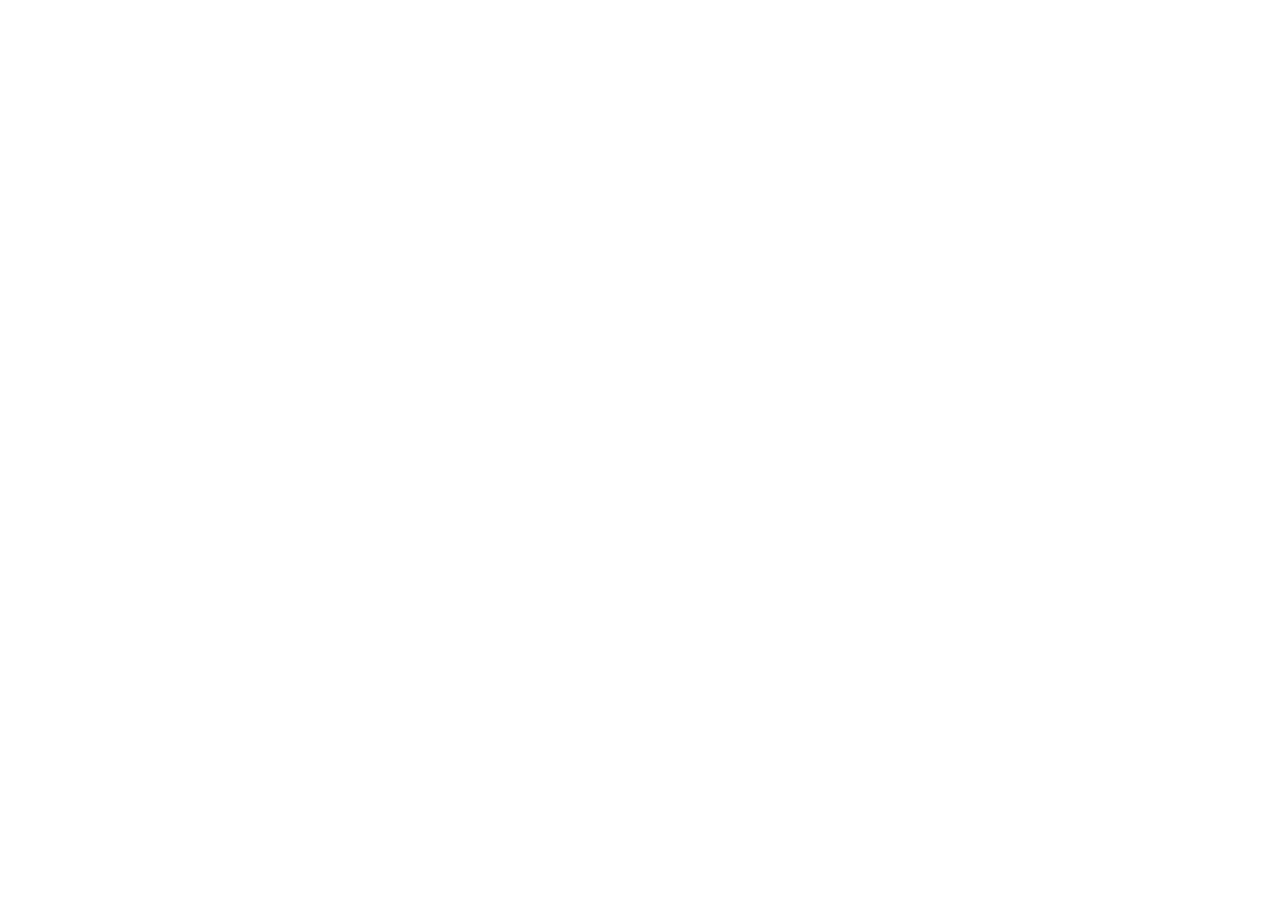
==== pages/publish.html @ 771a1a92 "Create publish.html" ====
<!DOCTYPE html>
<html lang="en">
<head>
  <meta charset="UTF-8">
  <title>Publish · Book Studio</title>
  <meta name="viewport" content="width=device-width, initial-scale=1">

  <link rel="stylesheet" href="css/publish.css">
</head>

<body>

  <div id="publishApp"></div>

  <script type="module" src="js/publish.js"></script>
</body>
</html>
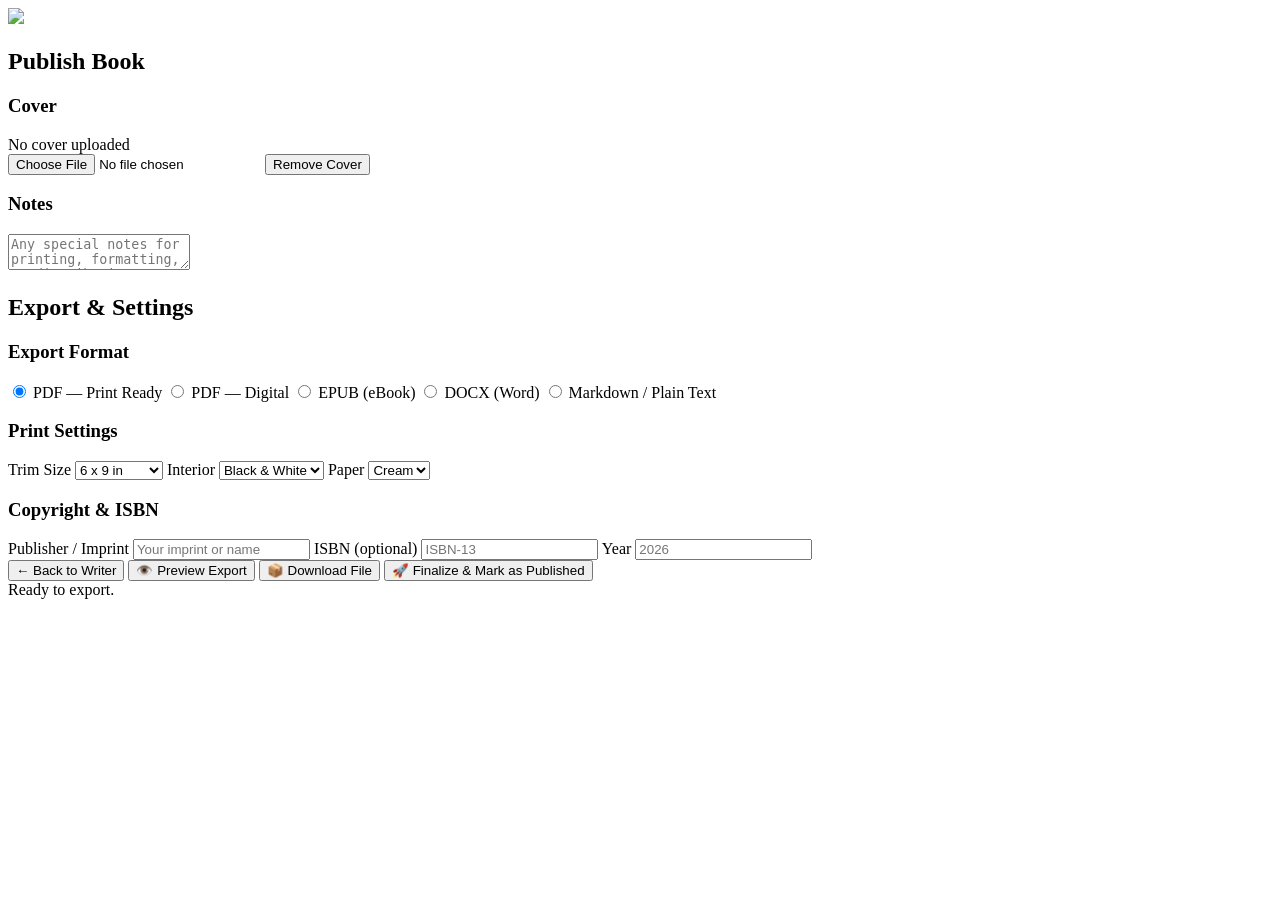
==== commit 601aa911: "Update publish.html" ====
--- a/pages/publish.html
+++ b/pages/publish.html
@@ -2,16 +2,143 @@
 <html lang="en">
 <head>
   <meta charset="UTF-8">
-  <title>Publish · Book Studio</title>
+  <title>Boardwalk Book Studio — Publish</title>
   <meta name="viewport" content="width=device-width, initial-scale=1">
-
-  <link rel="stylesheet" href="css/publish.css">
+  <link rel="stylesheet" href="css/main.css">
 </head>
-
 <body>
 
-  <div id="publishApp"></div>
+  <!-- Logo -->
+  <img src="img/publish-logo.JPG" id="brandLogo"
+       onclick="window.location.href='index.html'">
 
-  <script type="module" src="js/publish.js"></script>
+  <div id="app" class="publish-layout">
+
+    <!-- LEFT: BOOK SUMMARY + COVER -->
+    <section class="panel panel-left publish-left">
+
+      <div class="panel-header">
+        <h2 class="panel-title">Publish Book</h2>
+      </div>
+
+      <div id="publishBookMeta" class="publish-meta">
+        <!-- Filled by JS -->
+      </div>
+
+      <div class="publish-cover-block">
+        <h3 class="sub-title">Cover</h3>
+
+        <div id="coverPreview" class="cover-preview">
+          <span class="cover-placeholder-text">No cover uploaded</span>
+        </div>
+
+        <input type="file" id="coverInput" accept="image/*" class="cover-input">
+        <button id="removeCoverBtn" class="btn">Remove Cover</button>
+      </div>
+
+      <div class="publish-notes">
+        <h3 class="sub-title">Notes</h3>
+        <textarea id="publishNotes" class="publish-notes-input"
+                  placeholder="Any special notes for printing, formatting, or distribution..."></textarea>
+      </div>
+
+    </section>
+
+    <!-- RIGHT: EXPORT + SETTINGS -->
+    <section class="panel panel-right publish-right">
+
+      <div class="panel-header">
+        <h2 class="panel-title">Export & Settings</h2>
+      </div>
+
+      <!-- FORMAT OPTIONS -->
+      <div class="subpanel">
+        <h3 class="sub-title">Export Format</h3>
+
+        <div class="export-options">
+          <label class="export-option">
+            <input type="radio" name="exportFormat" value="pdf-print" checked>
+            <span>PDF — Print Ready</span>
+          </label>
+
+          <label class="export-option">
+            <input type="radio" name="exportFormat" value="pdf-digital">
+            <span>PDF — Digital</span>
+          </label>
+
+          <label class="export-option">
+            <input type="radio" name="exportFormat" value="epub">
+            <span>EPUB (eBook)</span>
+          </label>
+
+          <label class="export-option">
+            <input type="radio" name="exportFormat" value="docx">
+            <span>DOCX (Word)</span>
+          </label>
+
+          <label class="export-option">
+            <input type="radio" name="exportFormat" value="markdown">
+            <span>Markdown / Plain Text</span>
+          </label>
+        </div>
+      </div>
+
+      <!-- PRINT SETTINGS -->
+      <div class="subpanel">
+        <h3 class="sub-title">Print Settings</h3>
+
+        <label class="field-label">Trim Size</label>
+        <select id="publishTrimSize" class="field-input">
+          <option value="5x8">5 x 8 in</option>
+          <option value="5.5x8.5">5.5 x 8.5 in</option>
+          <option value="6x9" selected>6 x 9 in</option>
+          <option value="8.5x11">8.5 x 11 in</option>
+        </select>
+
+        <label class="field-label">Interior</label>
+        <select id="publishInterior" class="field-input">
+          <option value="b&w" selected>Black & White</option>
+          <option value="color">Color</option>
+        </select>
+
+        <label class="field-label">Paper</label>
+        <select id="publishPaper" class="field-input">
+          <option value="cream" selected>Cream</option>
+          <option value="white">White</option>
+        </select>
+      </div>
+
+      <!-- COPYRIGHT / ISBN -->
+      <div class="subpanel">
+        <h3 class="sub-title">Copyright & ISBN</h3>
+
+        <label class="field-label">Publisher / Imprint</label>
+        <input id="publishImprint" class="field-input" placeholder="Your imprint or name">
+
+        <label class="field-label">ISBN (optional)</label>
+        <input id="publishISBN" class="field-input" placeholder="ISBN-13">
+
+        <label class="field-label">Year</label>
+        <input id="publishYear" class="field-input" placeholder="2026">
+      </div>
+
+      <!-- ACTIONS -->
+      <div class="publish-actions">
+        <button id="backToWriterBtn" class="btn">← Back to Writer</button>
+        <button id="previewExportBtn" class="btn">👁️ Preview Export</button>
+        <button id="downloadExportBtn" class="btn btn-gold">📦 Download File</button>
+        <button id="finalPublishBtn" class="btn btn-gold">🚀 Finalize & Mark as Published</button>
+      </div>
+
+      <!-- STATUS / LOG -->
+      <div id="publishStatus" class="publish-status">
+        Ready to export.
+      </div>
+
+    </section>
+
+  </div>
+
+  <script src="js/publish.js" type="module"></script>
 </body>
 </html>
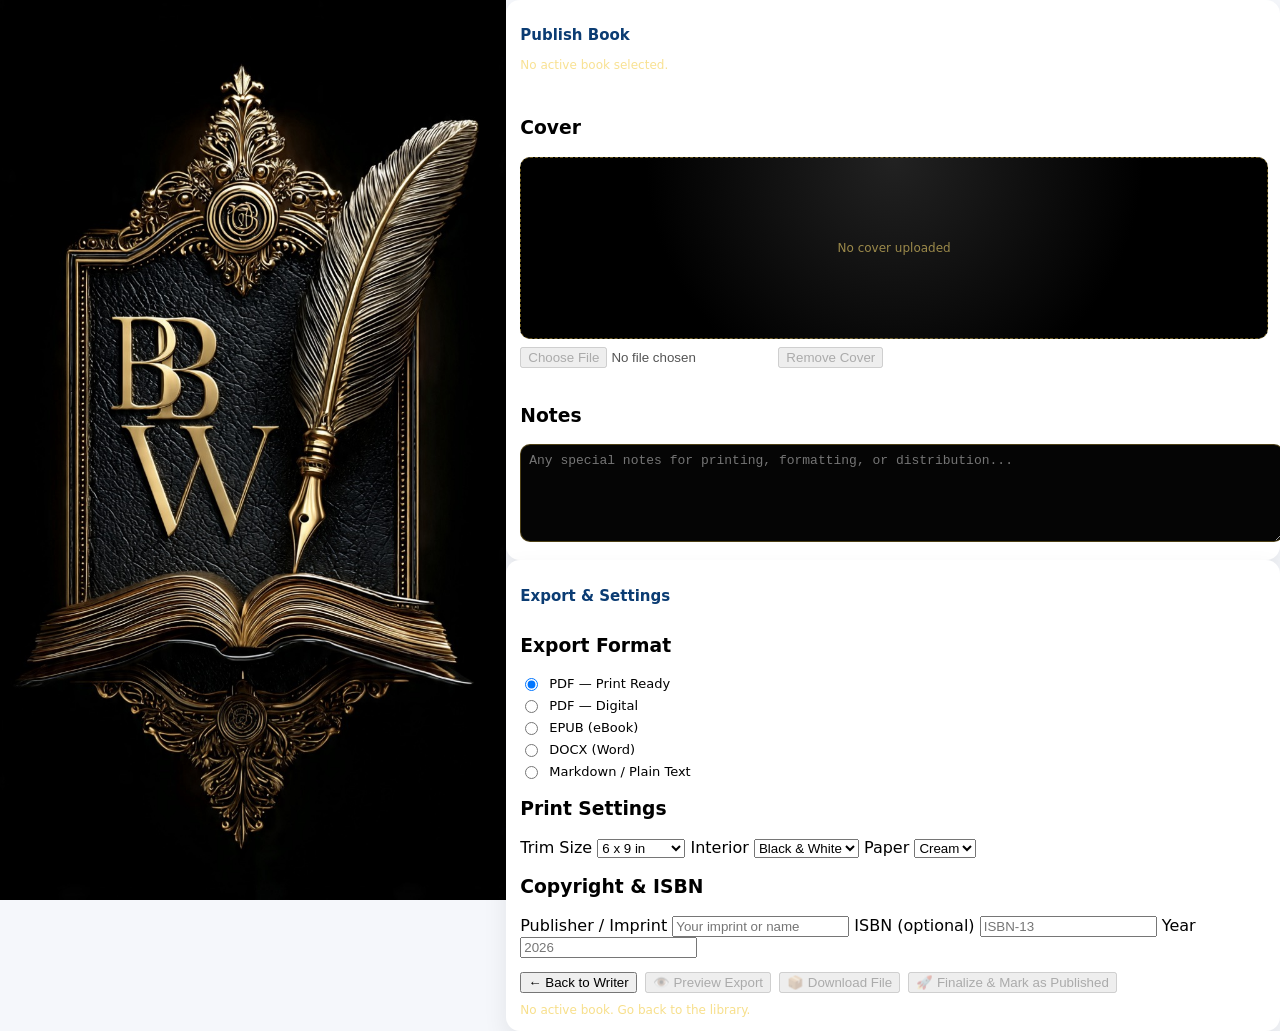
==== commit 732b3427: "Update publish.html" ====
--- a/pages/publish.html
+++ b/pages/publish.html
@@ -4,13 +4,16 @@
   <meta charset="UTF-8">
   <title>Boardwalk Book Studio — Publish</title>
   <meta name="viewport" content="width=device-width, initial-scale=1">
-  <link rel="stylesheet" href="css/main.css">
+
+  <!-- GLOBAL CSS -->
+  <link rel="stylesheet" href="../css/main.css">
+  <link rel="stylesheet" href="../css/publish.css">
 </head>
 <body>
 
   <!-- Logo -->
-  <img src="img/publish-logo.JPG" id="brandLogo"
-       onclick="window.location.href='index.html'">
+  <img src="../img/publish-logo.JPG" id="brandLogo"
+       onclick="window.location.href='../index.html'">
 
   <div id="app" class="publish-layout">
 
@@ -21,10 +24,10 @@
         <h2 class="panel-title">Publish Book</h2>
       </div>
 
-      <div id="publishBookMeta" class="publish-meta">
-        <!-- Filled by JS -->
-      </div>
+      <!-- BOOK META (TITLE, AUTHOR, GENRE, WORD COUNT, ETC.) -->
+      <div id="publishBookMeta" class="publish-meta"></div>
 
+      <!-- COVER -->
       <div class="publish-cover-block">
         <h3 class="sub-title">Cover</h3>
 
@@ -36,10 +39,11 @@
         <button id="removeCoverBtn" class="btn">Remove Cover</button>
       </div>
 
+      <!-- NOTES -->
       <div class="publish-notes">
         <h3 class="sub-title">Notes</h3>
         <textarea id="publishNotes" class="publish-notes-input"
-                  placeholder="Any special notes for printing, formatting, or distribution..."></textarea>
+          placeholder="Any special notes for printing, formatting, or distribution..."></textarea>
       </div>
 
     </section>
@@ -51,7 +55,7 @@
         <h2 class="panel-title">Export & Settings</h2>
       </div>
 
-      <!-- FORMAT OPTIONS -->
+      <!-- EXPORT FORMAT -->
       <div class="subpanel">
         <h3 class="sub-title">Export Format</h3>
 
@@ -122,7 +126,7 @@
         <input id="publishYear" class="field-input" placeholder="2026">
       </div>
 
-      <!-- ACTIONS -->
+      <!-- ACTION BUTTONS -->
       <div class="publish-actions">
         <button id="backToWriterBtn" class="btn">← Back to Writer</button>
         <button id="previewExportBtn" class="btn">👁️ Preview Export</button>
@@ -139,6 +143,7 @@
 
   </div>
 
-  <script src="js/publish.js" type="module"></script>
+  <!-- JS -->
+  <script src="../js/publish.js" type="module"></script>
 </body>
 </html>
--- a/css/main.css
+++ b/css/main.css
@@ -0,0 +1,109 @@
+/* PUBLISH LAYOUT */
+.publish-layout {
+  grid-template-columns: 340px minmax(0, 1fr);
+}
+
+/* LEFT PUBLISH PANEL */
+.publish-meta {
+  margin-bottom: 14px;
+  font-size: 13px;
+  line-height: 1.5;
+}
+
+.publish-meta-title {
+  font-size: 18px;
+  color: var(--gold-soft);
+  margin-bottom: 4px;
+}
+
+.publish-meta-subtitle {
+  font-size: 13px;
+  color: rgba(245,215,110,0.8);
+  margin-bottom: 6px;
+}
+
+.publish-meta-line {
+  font-size: 12px;
+  color: rgba(245,215,110,0.75);
+}
+
+/* COVER */
+.publish-cover-block {
+  margin-top: 10px;
+}
+
+.cover-preview {
+  width: 100%;
+  height: 180px;
+  border-radius: 10px;
+  border: 1px dashed rgba(212,175,55,0.5);
+  background: radial-gradient(circle at top, #222 0, #000 60%);
+  display: flex;
+  align-items: center;
+  justify-content: center;
+  margin-bottom: 8px;
+  overflow: hidden;
+}
+
+.cover-preview img {
+  width: 100%;
+  height: 100%;
+  object-fit: cover;
+}
+
+.cover-placeholder-text {
+  font-size: 12px;
+  color: rgba(245,215,110,0.6);
+}
+
+.cover-input {
+  margin-bottom: 6px;
+}
+
+/* NOTES */
+.publish-notes {
+  margin-top: 12px;
+}
+
+.publish-notes-input {
+  width: 100%;
+  min-height: 80px;
+  border-radius: 10px;
+  border: 1px solid rgba(212,175,55,0.35);
+  background: #050505;
+  color: var(--gold);
+  padding: 8px;
+  font-size: 13px;
+  resize: vertical;
+}
+
+/* EXPORT OPTIONS */
+.export-options {
+  display: flex;
+  flex-direction: column;
+  gap: 6px;
+  margin-top: 6px;
+}
+
+.export-option {
+  display: flex;
+  align-items: center;
+  gap: 8px;
+  font-size: 13px;
+  cursor: pointer;
+}
+
+/* ACTIONS */
+.publish-actions {
+  margin-top: 14px;
+  display: flex;
+  flex-wrap: wrap;
+  gap: 8px;
+}
+
+/* STATUS */
+.publish-status {
+  margin-top: 10px;
+  font-size: 12px;
+  color: rgba(245,215,110,0.8);
+}
--- a/css/publish.css
+++ b/css/publish.css
@@ -0,0 +1,58 @@
+:root {
+  --blue: #0b3c73;
+  --red-light: #ff6b6b;
+  --white: #ffffff;
+  --radius: 14px;
+}
+
+body {
+  margin: 0;
+  font-family: system-ui, sans-serif;
+  background: #f5f7fb;
+  display: flex;
+  height: 100vh;
+}
+
+#publishApp {
+  flex: 1;
+  display: grid;
+  grid-template-columns: 280px 1fr;
+  gap: 12px;
+  padding: 16px;
+}
+
+.panel {
+  background: var(--white);
+  border-radius: var(--radius);
+  padding: 14px;
+  box-shadow: 0 10px 25px rgba(0,0,0,0.08);
+  display: flex;
+  flex-direction: column;
+}
+
+.panel-title {
+  font-size: 15px;
+  font-weight: 600;
+  color: var(--blue);
+  margin-bottom: 12px;
+}
+
+#canvasArea {
+  background: #fff;
+  border-radius: 12px;
+  border: 1px solid #d6d9e5;
+  position: relative;
+  overflow: hidden;
+}
+
+.draggable {
+  position: absolute;
+  cursor: move;
+  user-select: none;
+}
+
+.font-select {
+  width: 100%;
+  padding: 8px;
+  border-radius: 8px;
+}
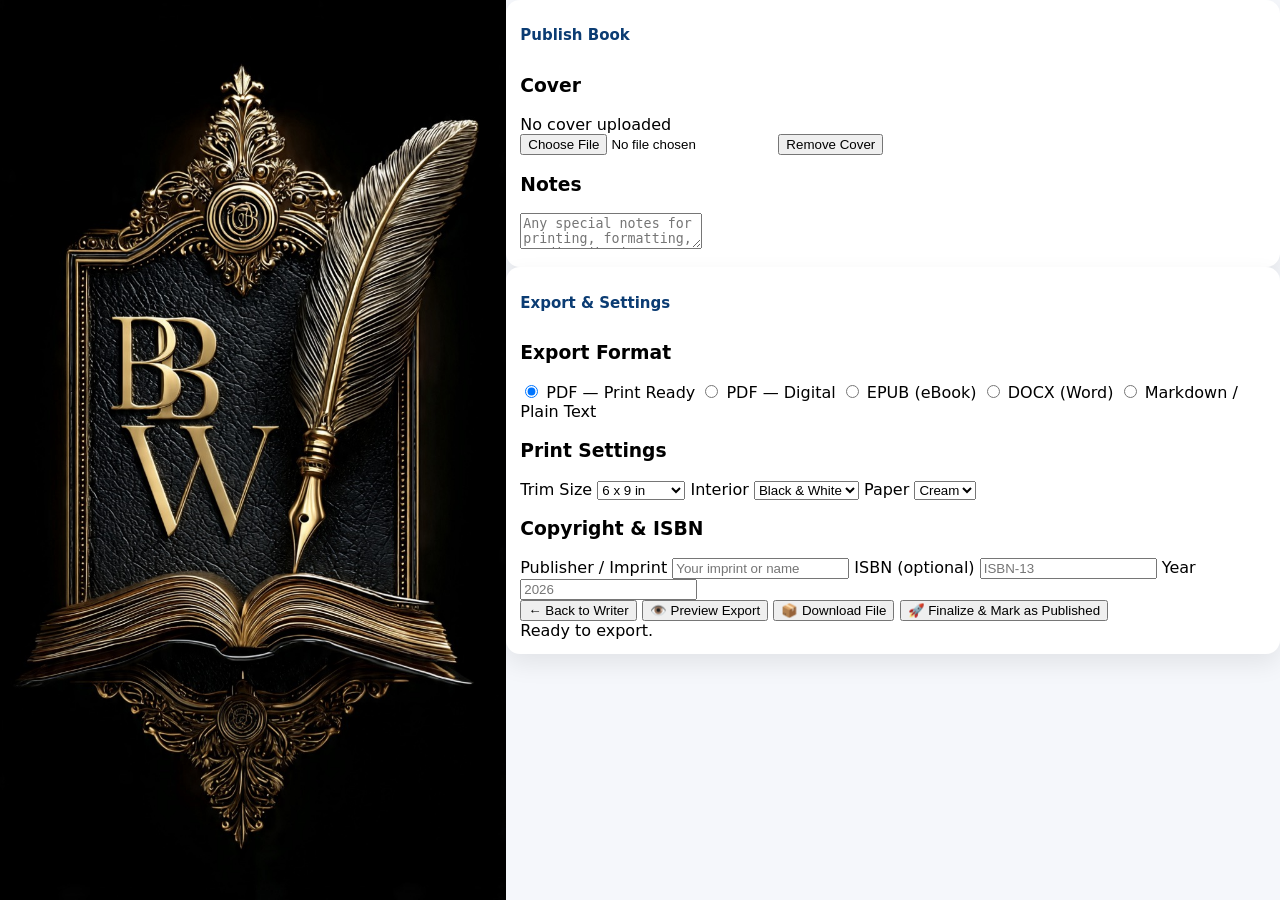
==== commit 7be78a01: "Update publish.html" ====
--- a/pages/publish.html
+++ b/pages/publish.html
@@ -6,8 +6,7 @@
   <meta name="viewport" content="width=device-width, initial-scale=1">
 
   <!-- GLOBAL CSS -->
-  <link rel="stylesheet" href="../css/main.css">
-  <link rel="stylesheet" href="../css/publish.css">
+  <link rel="stylesheet" href="/css/publish.css">
 </head>
 <body>
 
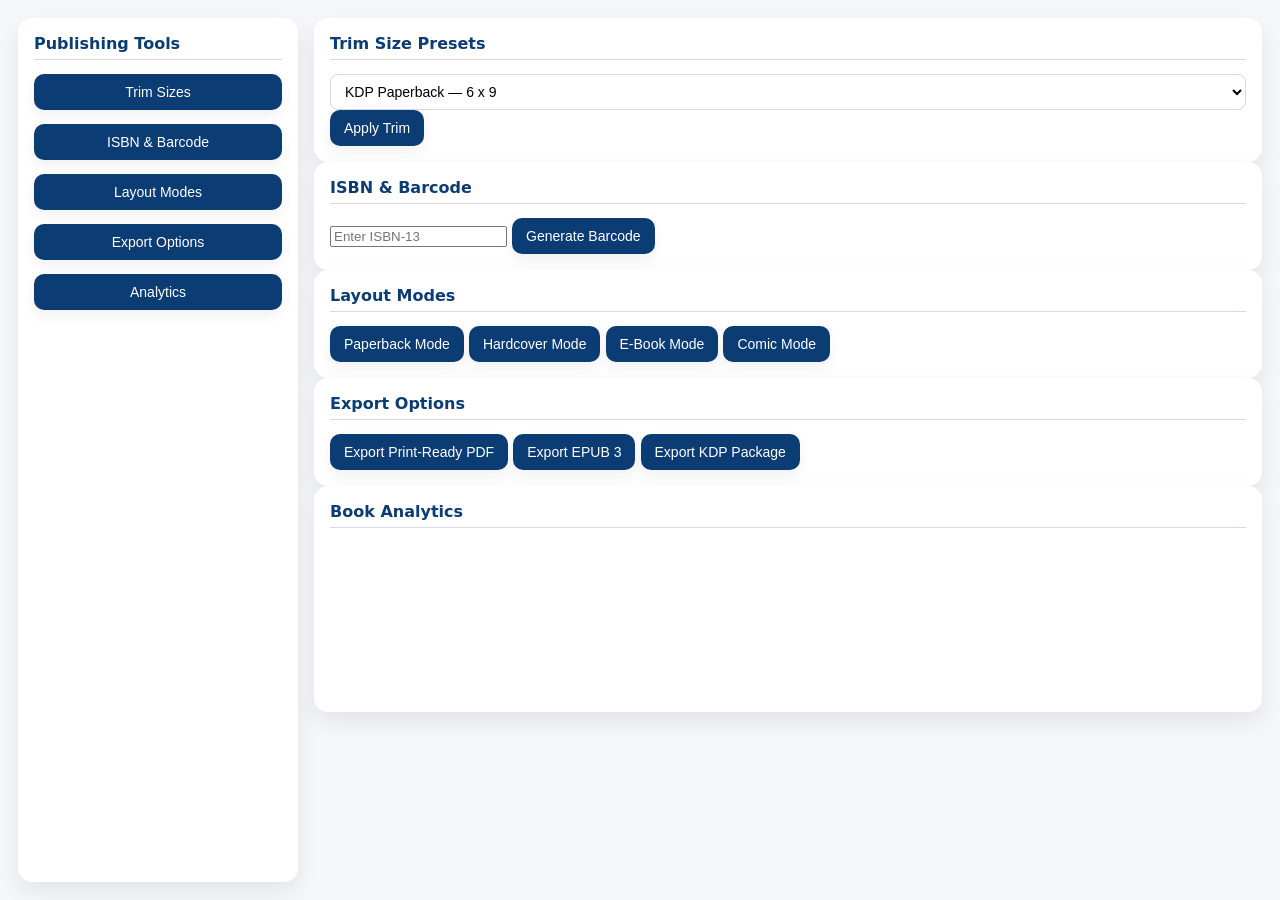
==== commit b28de166: "Update publish.html" ====
--- a/pages/publish.html
+++ b/pages/publish.html
@@ -1,148 +1,90 @@
 <!DOCTYPE html>
 <html lang="en">
 <head>
-  <meta charset="UTF-8">
+  <meta charset="utf-8" />
   <title>Boardwalk Book Studio — Publish</title>
-  <meta name="viewport" content="width=device-width, initial-scale=1">
+  <meta name="viewport" content="width=device-width, initial-scale=1" />
 
-  <!-- GLOBAL CSS -->
-  <link rel="stylesheet" href="/css/publish.css">
+  <link rel="stylesheet" href="../css/publish.css" />
 </head>
 <body>
 
-  <!-- Logo -->
-  <img src="../img/publish-logo.JPG" id="brandLogo"
-       onclick="window.location.href='../index.html'">
+<div id="publishApp">
 
-  <div id="app" class="publish-layout">
+  <!-- LEFT NAVIGATION -->
+  <aside id="publishNav" class="panel nav-panel">
+    <h2 class="panel-title">Publishing Tools</h2>
 
-    <!-- LEFT: BOOK SUMMARY + COVER -->
-    <section class="panel panel-left publish-left">
+    <button class="nav-btn" data-panel="trimPanel">Trim Sizes</button>
+    <button class="nav-btn" data-panel="isbnPanel">ISBN & Barcode</button>
+    <button class="nav-btn" data-panel="layoutPanel">Layout Modes</button>
+    <button class="nav-btn" data-panel="exportPanel">Export Options</button>
+    <button class="nav-btn" data-panel="analyticsPanel">Analytics</button>
+  </aside>
 
-      <div class="panel-header">
-        <h2 class="panel-title">Publish Book</h2>
+  <!-- MAIN CONTENT AREA -->
+  <main id="publishMain">
+
+    <!-- TRIM SIZE PANEL -->
+    <section id="trimPanel" class="panel hidden">
+      <h2 class="panel-title">Trim Size Presets</h2>
+      <div class="panel-body">
+        <select id="trimSelect" class="input">
+          <option value="6x9">KDP Paperback — 6 x 9</option>
+          <option value="5.5x8.5">Trade — 5.5 x 8.5</option>
+          <option value="8.5x11">Letter — 8.5 x 11</option>
+          <option value="comic">Comic — 7 x 10</option>
+        </select>
+        <button id="applyTrim" class="btn-gold">Apply Trim</button>
       </div>
-
-      <!-- BOOK META (TITLE, AUTHOR, GENRE, WORD COUNT, ETC.) -->
-      <div id="publishBookMeta" class="publish-meta"></div>
-
-      <!-- COVER -->
-      <div class="publish-cover-block">
-        <h3 class="sub-title">Cover</h3>
-
-        <div id="coverPreview" class="cover-preview">
-          <span class="cover-placeholder-text">No cover uploaded</span>
-        </div>
-
-        <input type="file" id="coverInput" accept="image/*" class="cover-input">
-        <button id="removeCoverBtn" class="btn">Remove Cover</button>
-      </div>
-
-      <!-- NOTES -->
-      <div class="publish-notes">
-        <h3 class="sub-title">Notes</h3>
-        <textarea id="publishNotes" class="publish-notes-input"
-          placeholder="Any special notes for printing, formatting, or distribution..."></textarea>
-      </div>
-
     </section>
 
-    <!-- RIGHT: EXPORT + SETTINGS -->
-    <section class="panel panel-right publish-right">
-
-      <div class="panel-header">
-        <h2 class="panel-title">Export & Settings</h2>
+    <!-- ISBN PANEL -->
+    <section id="isbnPanel" class="panel hidden">
+      <h2 class="panel-title">ISBN & Barcode</h2>
+      <div class="panel-body">
+        <input id="isbnInput" class="input" placeholder="Enter ISBN-13" />
+        <button id="generateBarcode" class="btn-gold">Generate Barcode</button>
+        <div id="barcodePreview" class="barcode-box"></div>
       </div>
-
-      <!-- EXPORT FORMAT -->
-      <div class="subpanel">
-        <h3 class="sub-title">Export Format</h3>
-
-        <div class="export-options">
-          <label class="export-option">
-            <input type="radio" name="exportFormat" value="pdf-print" checked>
-            <span>PDF — Print Ready</span>
-          </label>
-
-          <label class="export-option">
-            <input type="radio" name="exportFormat" value="pdf-digital">
-            <span>PDF — Digital</span>
-          </label>
-
-          <label class="export-option">
-            <input type="radio" name="exportFormat" value="epub">
-            <span>EPUB (eBook)</span>
-          </label>
-
-          <label class="export-option">
-            <input type="radio" name="exportFormat" value="docx">
-            <span>DOCX (Word)</span>
-          </label>
-
-          <label class="export-option">
-            <input type="radio" name="exportFormat" value="markdown">
-            <span>Markdown / Plain Text</span>
-          </label>
-        </div>
-      </div>
-
-      <!-- PRINT SETTINGS -->
-      <div class="subpanel">
-        <h3 class="sub-title">Print Settings</h3>
-
-        <label class="field-label">Trim Size</label>
-        <select id="publishTrimSize" class="field-input">
-          <option value="5x8">5 x 8 in</option>
-          <option value="5.5x8.5">5.5 x 8.5 in</option>
-          <option value="6x9" selected>6 x 9 in</option>
-          <option value="8.5x11">8.5 x 11 in</option>
-        </select>
-
-        <label class="field-label">Interior</label>
-        <select id="publishInterior" class="field-input">
-          <option value="b&w" selected>Black & White</option>
-          <option value="color">Color</option>
-        </select>
-
-        <label class="field-label">Paper</label>
-        <select id="publishPaper" class="field-input">
-          <option value="cream" selected>Cream</option>
-          <option value="white">White</option>
-        </select>
-      </div>
-
-      <!-- COPYRIGHT / ISBN -->
-      <div class="subpanel">
-        <h3 class="sub-title">Copyright & ISBN</h3>
-
-        <label class="field-label">Publisher / Imprint</label>
-        <input id="publishImprint" class="field-input" placeholder="Your imprint or name">
-
-        <label class="field-label">ISBN (optional)</label>
-        <input id="publishISBN" class="field-input" placeholder="ISBN-13">
-
-        <label class="field-label">Year</label>
-        <input id="publishYear" class="field-input" placeholder="2026">
-      </div>
-
-      <!-- ACTION BUTTONS -->
-      <div class="publish-actions">
-        <button id="backToWriterBtn" class="btn">← Back to Writer</button>
-        <button id="previewExportBtn" class="btn">👁️ Preview Export</button>
-        <button id="downloadExportBtn" class="btn btn-gold">📦 Download File</button>
-        <button id="finalPublishBtn" class="btn btn-gold">🚀 Finalize & Mark as Published</button>
-      </div>
-
-      <!-- STATUS / LOG -->
-      <div id="publishStatus" class="publish-status">
-        Ready to export.
-      </div>
-
     </section>
 
-  </div>
+    <!-- LAYOUT MODES -->
+    <section id="layoutPanel" class="panel hidden">
+      <h2 class="panel-title">Layout Modes</h2>
+      <div class="panel-body">
+        <button class="layout-btn" data-mode="paperback">Paperback Mode</button>
+        <button class="layout-btn" data-mode="hardcover">Hardcover Mode</button>
+        <button class="layout-btn" data-mode="ebook">E‑Book Mode</button>
+        <button class="layout-btn" data-mode="comic">Comic Mode</button>
+      </div>
+    </section>
 
-  <!-- JS -->
-  <script src="../js/publish.js" type="module"></script>
+    <!-- EXPORT OPTIONS -->
+    <section id="exportPanel" class="panel hidden">
+      <h2 class="panel-title">Export Options</h2>
+      <div class="panel-body">
+        <button id="exportPDF" class="btn-gold">Export Print‑Ready PDF</button>
+        <button id="exportEPUB" class="btn-gold">Export EPUB 3</button>
+        <button id="exportKDP" class="btn-gold">Export KDP Package</button>
+      </div>
+    </section>
+
+    <!-- ANALYTICS -->
+    <section id="analyticsPanel" class="panel hidden">
+      <h2 class="panel-title">Book Analytics</h2>
+      <div class="panel-body">
+        <div id="analyticsWords" class="metric-box"></div>
+        <div id="analyticsChapters" class="metric-box"></div>
+        <div id="analyticsReadingTime" class="metric-box"></div>
+        <canvas id="pacingGraph"></canvas>
+      </div>
+    </section>
+
+  </main>
+
+</div>
+
+<script type="module" src="../js/publish.js"></script>
 </body>
 </html>
--- a/css/publish.css
+++ b/css/publish.css
@@ -3,56 +3,146 @@
   --red-light: #ff6b6b;
   --white: #ffffff;
   --radius: 14px;
+
+  --border: #d6d9e5;
+  --shadow: 0 10px 25px rgba(0,0,0,0.08);
+  --shadow-soft: 0 6px 14px rgba(0,0,0,0.06);
 }
 
 body {
   margin: 0;
   font-family: system-ui, sans-serif;
   background: #f5f7fb;
+  height: 100vh;
   display: flex;
-  height: 100vh;
 }
 
+/* MAIN GRID */
 #publishApp {
   flex: 1;
   display: grid;
   grid-template-columns: 280px 1fr;
-  gap: 12px;
-  padding: 16px;
+  gap: 16px;
+  padding: 18px;
+  box-sizing: border-box;
 }
 
+/* PANELS */
 .panel {
   background: var(--white);
   border-radius: var(--radius);
-  padding: 14px;
-  box-shadow: 0 10px 25px rgba(0,0,0,0.08);
+  padding: 16px;
+  box-shadow: var(--shadow);
   display: flex;
   flex-direction: column;
+  gap: 14px;
 }
 
 .panel-title {
-  font-size: 15px;
+  font-size: 16px;
   font-weight: 600;
   color: var(--blue);
-  margin-bottom: 12px;
+  margin: 0;
+  padding-bottom: 6px;
+  border-bottom: 1px solid var(--border);
 }
 
+/* CANVAS AREA */
 #canvasArea {
   background: #fff;
   border-radius: 12px;
-  border: 1px solid #d6d9e5;
+  border: 1px solid var(--border);
   position: relative;
   overflow: hidden;
+  width: 100%;
+  height: 100%;
+  min-height: 600px;
+  box-shadow: var(--shadow-soft);
 }
 
+/* DRAGGABLE ELEMENTS */
 .draggable {
   position: absolute;
-  cursor: move;
+  cursor: grab;
   user-select: none;
+  padding: 4px;
+  border-radius: 6px;
 }
 
-.font-select {
+.draggable:active {
+  cursor: grabbing;
+}
+
+/* INPUTS */
+.font-select,
+input[type="text"],
+input[type="number"],
+select {
   width: 100%;
-  padding: 8px;
+  padding: 8px 10px;
   border-radius: 8px;
+  border: 1px solid var(--border);
+  background: #fff;
+  font-size: 14px;
+  box-sizing: border-box;
 }
+
+/* BUTTONS */
+button {
+  padding: 10px 14px;
+  border-radius: 10px;
+  border: none;
+  background: var(--blue);
+  color: #fff;
+  font-size: 14px;
+  cursor: pointer;
+  box-shadow: var(--shadow-soft);
+  transition: 0.15s ease;
+}
+
+button:hover {
+  background: #09406f;
+}
+
+button:active {
+  transform: scale(0.97);
+}
+
+/* SECTION LABELS */
+.section-label {
+  font-size: 13px;
+  font-weight: 600;
+  color: var(--blue);
+  margin-bottom: 4px;
+}
+
+/* FLEX UTILS */
+.row {
+  display: flex;
+  gap: 10px;
+  align-items: center;
+}
+
+.col {
+  display: flex;
+  flex-direction: column;
+  gap: 8px;
+}
+
+/* PREVIEW BOX */
+#previewBox {
+  background: #fff;
+  border: 1px solid var(--border);
+  border-radius: 12px;
+  padding: 12px;
+  box-shadow: var(--shadow-soft);
+  height: 100%;
+  overflow-y: auto;
+}
+
+/* FIXED HEIGHT ALIGNMENT */
+.panel-controls {
+  display: flex;
+  flex-direction: column;
+  gap: 12px;
+}
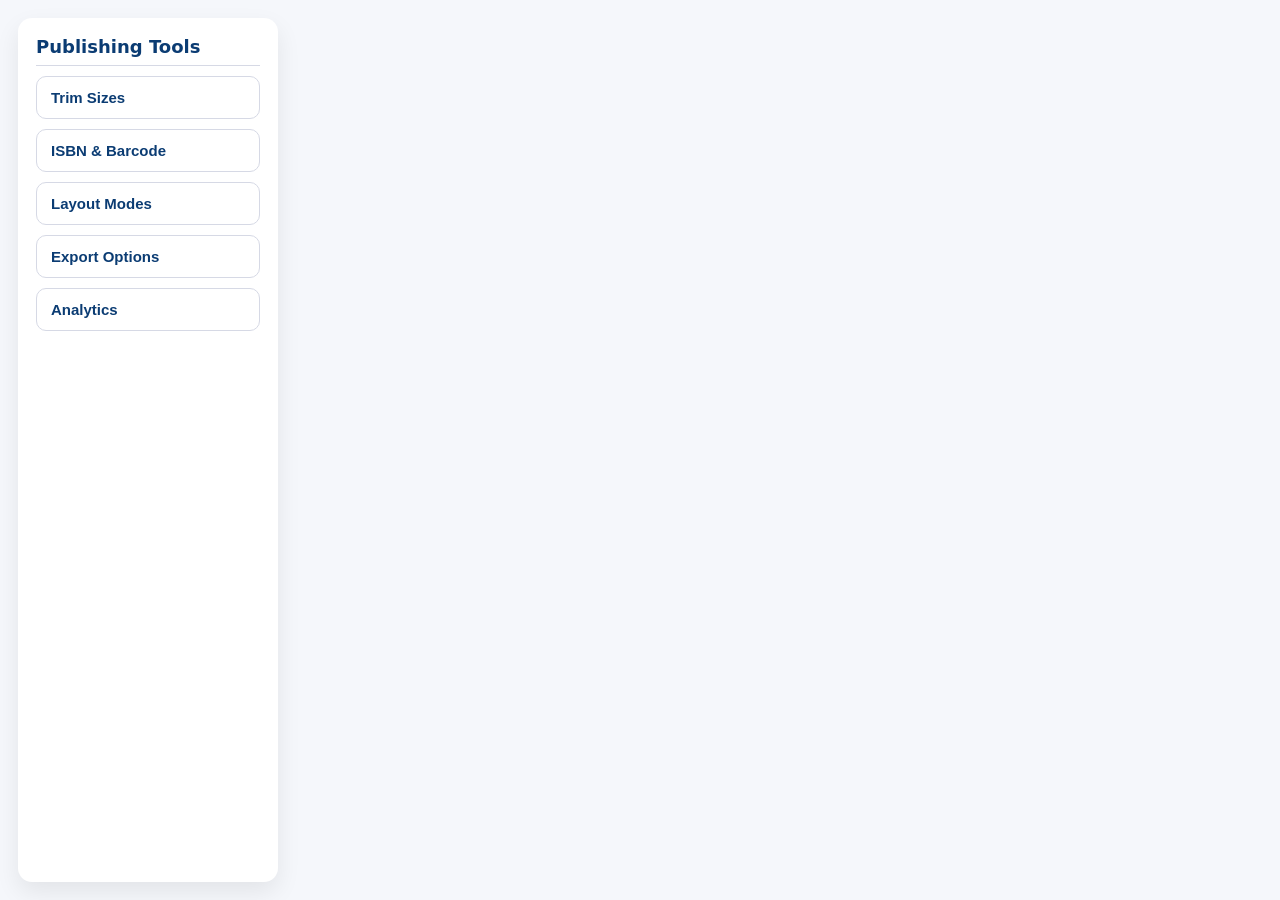
==== commit 64b4988b: "Update publish.html" ====
--- a/pages/publish.html
+++ b/pages/publish.html
@@ -5,6 +5,17 @@
   <title>Boardwalk Book Studio — Publish</title>
   <meta name="viewport" content="width=device-width, initial-scale=1" />
 
+  <!-- Favicon -->
+  <link rel="icon" type="image/jpeg" href="../img/publish-logo.jpg" />
+
+  <!-- Social Preview -->
+  <meta property="og:title" content="Boardwalk Book Studio — Publish" />
+  <meta property="og:description" content="Prepare your book for print, digital, and KDP with professional publishing tools." />
+  <meta property="og:image" content="../img/publish-logo.jpg" />
+  <meta name="twitter:card" content="summary_large_image" />
+  <meta name="twitter:image" content="../img/publish-logo.jpg" />
+
+  <!-- Styles -->
   <link rel="stylesheet" href="../css/publish.css" />
 </head>
 <body>
--- a/css/publish.css
+++ b/css/publish.css
@@ -1,10 +1,13 @@
+/* -----------------------------------------
+   ROOT COLORS & GLOBALS
+----------------------------------------- */
 :root {
   --blue: #0b3c73;
-  --red-light: #ff6b6b;
+  --gold: #d4a64a;
   --white: #ffffff;
+  --bg: #f5f7fb;
+  --border: #d6d9e5;
   --radius: 14px;
-
-  --border: #d6d9e5;
   --shadow: 0 10px 25px rgba(0,0,0,0.08);
   --shadow-soft: 0 6px 14px rgba(0,0,0,0.06);
 }
@@ -12,137 +15,196 @@
 body {
   margin: 0;
   font-family: system-ui, sans-serif;
-  background: #f5f7fb;
+  background: var(--bg);
   height: 100vh;
   display: flex;
-}
-
-/* MAIN GRID */
+  overflow: hidden;
+}
+
+/* -----------------------------------------
+   MAIN GRID
+----------------------------------------- */
 #publishApp {
   flex: 1;
   display: grid;
-  grid-template-columns: 280px 1fr;
-  gap: 16px;
+  grid-template-columns: 260px 1fr;
+  gap: 18px;
   padding: 18px;
   box-sizing: border-box;
-}
-
-/* PANELS */
+  height: 100%;
+}
+
+/* -----------------------------------------
+   PANELS
+----------------------------------------- */
 .panel {
   background: var(--white);
   border-radius: var(--radius);
-  padding: 16px;
+  padding: 18px;
   box-shadow: var(--shadow);
+  display: flex;
+  flex-direction: column;
+  gap: 16px;
+}
+
+.panel-title {
+  font-size: 18px;
+  font-weight: 700;
+  color: var(--blue);
+  margin: 0;
+  padding-bottom: 8px;
+  border-bottom: 1px solid var(--border);
+}
+
+/* -----------------------------------------
+   LEFT NAVIGATION
+----------------------------------------- */
+.nav-panel {
+  display: flex;
+  flex-direction: column;
+  gap: 10px;
+}
+
+.nav-btn {
+  padding: 12px 14px;
+  border-radius: 10px;
+  border: 1px solid var(--border);
+  background: #fff;
+  color: var(--blue);
+  font-size: 15px;
+  font-weight: 600;
+  cursor: pointer;
+  transition: 0.15s ease;
+  text-align: left;
+}
+
+.nav-btn:hover {
+  background: var(--gold);
+  color: #111;
+  border-color: var(--gold);
+}
+
+.nav-btn.active {
+  background: var(--blue);
+  color: #fff;
+}
+
+/* -----------------------------------------
+   MAIN CONTENT PANELS
+----------------------------------------- */
+#publishMain {
+  overflow-y: auto;
+  padding-right: 6px;
+}
+
+.hidden {
+  display: none !important;
+}
+
+.panel-body {
   display: flex;
   flex-direction: column;
   gap: 14px;
 }
 
-.panel-title {
-  font-size: 16px;
-  font-weight: 600;
-  color: var(--blue);
-  margin: 0;
-  padding-bottom: 6px;
-  border-bottom: 1px solid var(--border);
-}
-
-/* CANVAS AREA */
-#canvasArea {
+/* -----------------------------------------
+   INPUTS
+----------------------------------------- */
+.input,
+select,
+input[type="text"],
+input[type="number"] {
+  width: 100%;
+  padding: 10px 12px;
+  border-radius: 10px;
+  border: 1px solid var(--border);
   background: #fff;
-  border-radius: 12px;
-  border: 1px solid var(--border);
-  position: relative;
-  overflow: hidden;
-  width: 100%;
-  height: 100%;
-  min-height: 600px;
-  box-shadow: var(--shadow-soft);
-}
-
-/* DRAGGABLE ELEMENTS */
-.draggable {
-  position: absolute;
-  cursor: grab;
-  user-select: none;
-  padding: 4px;
-  border-radius: 6px;
-}
-
-.draggable:active {
-  cursor: grabbing;
-}
-
-/* INPUTS */
-.font-select,
-input[type="text"],
-input[type="number"],
-select {
-  width: 100%;
-  padding: 8px 10px;
-  border-radius: 8px;
-  border: 1px solid var(--border);
-  background: #fff;
-  font-size: 14px;
+  font-size: 15px;
   box-sizing: border-box;
 }
 
-/* BUTTONS */
-button {
-  padding: 10px 14px;
+/* -----------------------------------------
+   BUTTONS
+----------------------------------------- */
+.btn-gold {
+  padding: 12px 16px;
   border-radius: 10px;
   border: none;
-  background: var(--blue);
-  color: #fff;
-  font-size: 14px;
+  background: var(--gold);
+  color: #111;
+  font-size: 15px;
+  font-weight: 700;
   cursor: pointer;
   box-shadow: var(--shadow-soft);
   transition: 0.15s ease;
 }
 
-button:hover {
-  background: #09406f;
-}
-
-button:active {
+.btn-gold:hover {
+  background: #e7c16a;
+}
+
+.btn-gold:active {
   transform: scale(0.97);
 }
 
-/* SECTION LABELS */
-.section-label {
-  font-size: 13px;
+/* -----------------------------------------
+   BARCODE PREVIEW
+----------------------------------------- */
+.barcode-box {
+  width: 100%;
+  min-height: 140px;
+  border: 1px dashed var(--border);
+  border-radius: 12px;
+  display: flex;
+  align-items: center;
+  justify-content: center;
+  background: #fafafa;
+}
+
+.barcode-placeholder {
+  font-size: 14px;
+  color: #666;
+}
+
+/* -----------------------------------------
+   METRICS / ANALYTICS
+----------------------------------------- */
+.metric-box {
+  padding: 14px;
+  border-radius: 10px;
+  background: #fafafa;
+  border: 1px solid var(--border);
+  font-size: 15px;
   font-weight: 600;
   color: var(--blue);
-  margin-bottom: 4px;
-}
-
-/* FLEX UTILS */
-.row {
-  display: flex;
-  gap: 10px;
-  align-items: center;
-}
-
-.col {
-  display: flex;
-  flex-direction: column;
-  gap: 8px;
-}
-
-/* PREVIEW BOX */
-#previewBox {
+}
+
+/* -----------------------------------------
+   LAYOUT MODE BUTTONS
+----------------------------------------- */
+.layout-btn {
+  padding: 12px 14px;
+  border-radius: 10px;
+  border: 1px solid var(--border);
   background: #fff;
-  border: 1px solid var(--border);
-  border-radius: 12px;
-  padding: 12px;
-  box-shadow: var(--shadow-soft);
-  height: 100%;
-  overflow-y: auto;
-}
-
-/* FIXED HEIGHT ALIGNMENT */
-.panel-controls {
-  display: flex;
-  flex-direction: column;
-  gap: 12px;
-}
+  color: var(--blue);
+  font-size: 15px;
+  font-weight: 600;
+  cursor: pointer;
+  transition: 0.15s ease;
+}
+
+.layout-btn:hover {
+  background: var(--gold);
+  color: #111;
+  border-color: var(--gold);
+}
+
+/* -----------------------------------------
+   FIX LOGO ISSUE
+----------------------------------------- */
+img {
+  max-width: 100%;
+  height: auto;
+  display: block;
+}
